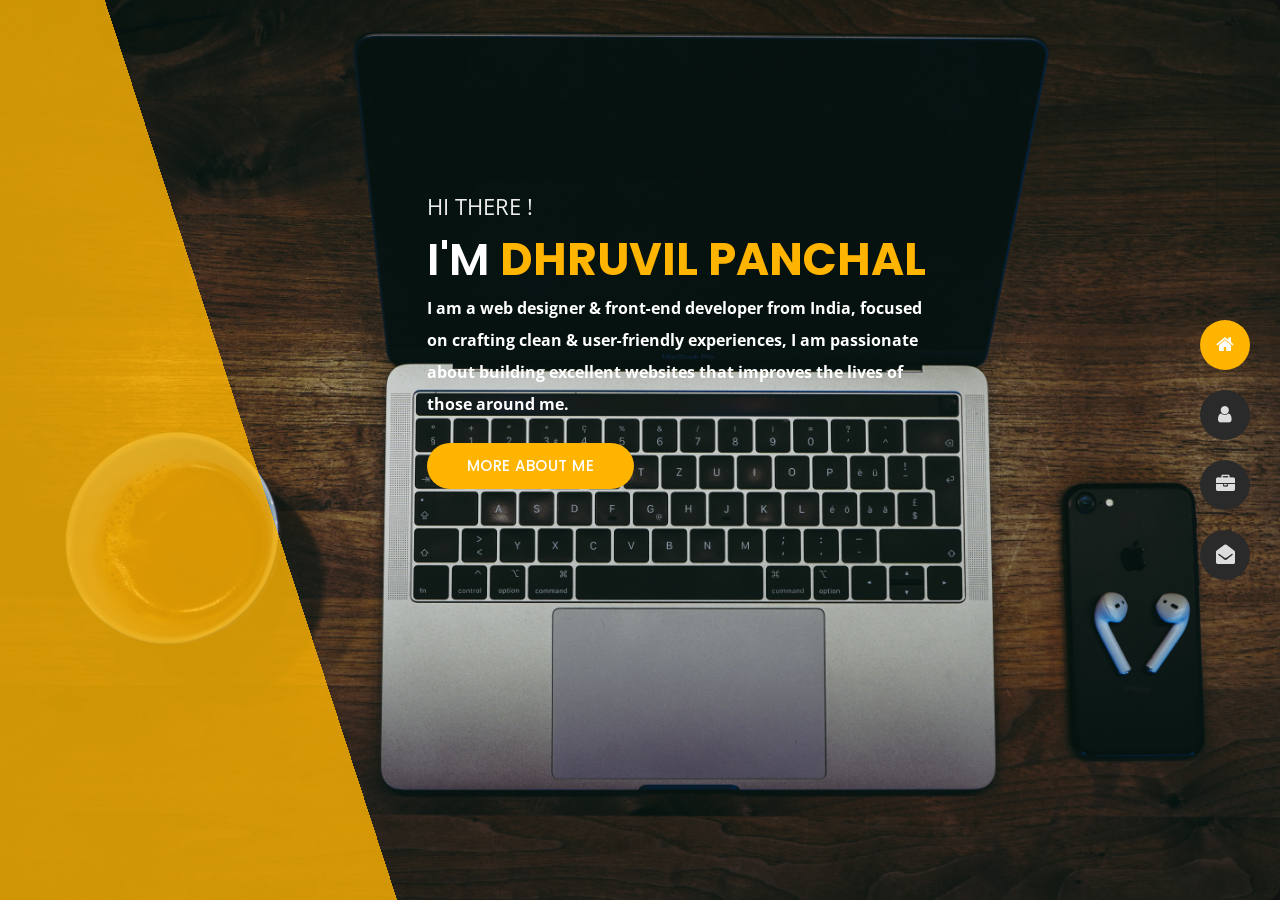
==== index.html @ 02c07cb8 "updated" ====
﻿<!DOCTYPE html>
<html lang="en">

<head>
    <meta charset="utf-8">
    <link rel="icon" href="img/icon1.png" type="image/icon type">
    <title>Dhruvil Panchal</title>
    <meta name="viewport" content="width=device-width, initial-scale=1">



    <!-- Template Google Fonts -->
    <link href="https://fonts.googleapis.com/css?family=Poppins:400,400i,500,500i,600,600i,700,700i,800,800i,900,900i" rel="stylesheet">
    <link href="https://fonts.googleapis.com/css?family=Open+Sans:300,400,400i,600,600i,700" rel="stylesheet">

    <!-- Template CSS Files -->
    <link href="css/bootstrap.min.css" rel="stylesheet">
    <link href="css/preloader.min.css" rel="stylesheet">
    <link href="css/circle.css" rel="stylesheet">
    <link href="css/font-awesome.min.css" rel="stylesheet">
    <link href="css/fm.revealator.jquery.min.css" rel="stylesheet">
    <link href="css/style.css" rel="stylesheet">

    <!-- CSS Skin File -->
    <link href="css/skins/yellow.css" rel="stylesheet">
    <link rel="stylesheet" type="text/css" href="css/styleswitcher.css" />

    <!-- Modernizr JS File -->
    <script src="js/modernizr.custom.js"></script>
</head>

<body class="home">

<header class="header" id="navbar-collapse-toggle">
    <!-- Fixed Navigation Starts -->
    <ul class="icon-menu d-none d-lg-block revealator-slideup revealator-once revealator-delay1">
        <li class="icon-box active">
            <i class="fa fa-home"></i>
            <a href="index.html">
                <h2>Home</h2>
            </a>
        </li>
        <li class="icon-box">
            <i class="fa fa-user"></i>
            <a href="about.html">
                <h2>About</h2>
            </a>
        </li>
        <li class="icon-box">
            <i class="fa fa-briefcase"></i>
            <a href="portfolio.html">
                <h2>Portfolio</h2>
            </a>
        </li>
        <li class="icon-box">
            <i class="fa fa-envelope-open"></i>
            <a href="contact.html">
                <h2>Contact</h2>
            </a>
        </li>
    </ul>
    <!-- Fixed Navigation Ends -->

    <!-- Mobile Menu Starts -->
    <nav role="navigation" class="d-block d-lg-none">
        <div id="menuToggle">
            <input type="checkbox" />
            <span></span>
            <span></span>
            <span></span>
            <ul class="list-unstyled" id="menu">
                <li class="active"><a href="index.html"><i class="fa fa-home"></i><span>Home</span></a></li>
                <li><a href="about.html"><i class="fa fa-user"></i><span>About</span></a></li>
                <li><a href="portfolio.html"><i class="fa fa-folder-open"></i><span>Portfolio</span></a></li>
                <li><a href="contact.html"><i class="fa fa-envelope-open"></i><span>Contact</span></a></li>
            </ul>
        </div>
    </nav>
    <!-- Mobile Menu Ends -->
</header>

<section class="container-fluid main-container home bg container-home p-0 revealator-slideup revealator-once revealator-delay1">

    <div class="color-block d-none d-lg-block"></div>
    <div class="row home-details-container align-items-center">
         <!--<div class="col-lg-4 bg position-fixed d-none d-lg-block"></div>-->
        <div style="margin-top: -17%" class="col-12 col-lg-5 offset-lg-4 home-details text-left text-sm-center text-lg-left">
            <div >
                <h6 class="text-uppercase open-sans-font mb-0 d-block d-sm-none d-lg-block">Hi there !</h6>
                <h1 class="text-uppercase poppins-font"><span>I'm</span> Dhruvil Panchal</h1>
                <p class="open-sans-font"><b>I am a web designer & front‑end developer from India, focused on crafting clean & user‑friendly experiences, I am passionate about building excellent websites that improves the lives of those around me.</b></p>
                <a href="about.html" class="btn btn-about">more about me</a>
            </div>
        </div>
    </div>


</section>




<script src="js/jquery-3.5.0.min.js"></script>
<script src="js/styleswitcher.js"></script>
<script src="js/preloader.min.js"></script>
<script src="js/fm.revealator.jquery.min.js"></script>
<script src="js/imagesloaded.pkgd.min.js"></script>
<script src="js/masonry.pkgd.min.js"></script>
<script src="js/classie.js"></script>
<script src="js/cbpGridGallery.js"></script>
<script src="js/jquery.hoverdir.js"></script>
<script src="js/popper.min.js"></script>
<script src="js/bootstrap.js"></script>
<script src="js/custom.js"></script>

</body>


</html>
---- css/preloader.min.css ----
.preloader{position:fixed;top:0;right:0;bottom:0;left:0;background-color:#111;transform-origin:bottom;z-index:111111}.preloader .black_wall{height:100%;background-color:#222;transform-origin:top;animation:preloader_slide 0.5s ease-in-out 0s 1 normal both}.preloader .loader{width:100%;height:3px;position:absolute;border-radius:2px;top:0;right:0;left:0;margin:auto;background-color:#FFC41F;transform-origin:left;animation:loader_running 3s ease-in-out 1s infinite normal both}.preloader.off{animation:preloader_slide 0.5s ease-in-out 0s 1 reverse both}@keyframes loader_running{0%{transform:scaleX(0);transform-origin:left}49%{transform:scaleX(1);transform-origin:left}50%{transform:scaleX(1);transform-origin:right}100%{transform-origin:right;transform:scaleX(0)}}@keyframes preloader_slide{from{transform:scaleY(0)}to{transform:scaleY(1)}}
---- css/circle.css ----
.rect-auto,
.c100.p51 .slice,
.c100.p52 .slice,
.c100.p53 .slice,
.c100.p54 .slice,
.c100.p55 .slice,
.c100.p56 .slice,
.c100.p57 .slice,
.c100.p58 .slice,
.c100.p59 .slice,
.c100.p60 .slice,
.c100.p61 .slice,
.c100.p62 .slice,
.c100.p63 .slice,
.c100.p64 .slice,
.c100.p65 .slice,
.c100.p66 .slice,
.c100.p67 .slice,
.c100.p68 .slice,
.c100.p69 .slice,
.c100.p70 .slice,
.c100.p71 .slice,
.c100.p72 .slice,
.c100.p73 .slice,
.c100.p74 .slice,
.c100.p75 .slice,
.c100.p76 .slice,
.c100.p77 .slice,
.c100.p78 .slice,
.c100.p79 .slice,
.c100.p80 .slice,
.c100.p81 .slice,
.c100.p82 .slice,
.c100.p83 .slice,
.c100.p84 .slice,
.c100.p85 .slice,
.c100.p86 .slice,
.c100.p87 .slice,
.c100.p88 .slice,
.c100.p89 .slice,
.c100.p90 .slice,
.c100.p91 .slice,
.c100.p92 .slice,
.c100.p93 .slice,
.c100.p94 .slice,
.c100.p95 .slice,
.c100.p96 .slice,
.c100.p97 .slice,
.c100.p98 .slice,
.c100.p99 .slice,
.c100.p100 .slice {
  clip: rect(auto, auto, auto, auto);
}
.pie,
.c100 .bar,
.c100.p51 .fill,
.c100.p52 .fill,
.c100.p53 .fill,
.c100.p54 .fill,
.c100.p55 .fill,
.c100.p56 .fill,
.c100.p57 .fill,
.c100.p58 .fill,
.c100.p59 .fill,
.c100.p60 .fill,
.c100.p61 .fill,
.c100.p62 .fill,
.c100.p63 .fill,
.c100.p64 .fill,
.c100.p65 .fill,
.c100.p66 .fill,
.c100.p67 .fill,
.c100.p68 .fill,
.c100.p69 .fill,
.c100.p70 .fill,
.c100.p71 .fill,
.c100.p72 .fill,
.c100.p73 .fill,
.c100.p74 .fill,
.c100.p75 .fill,
.c100.p76 .fill,
.c100.p77 .fill,
.c100.p78 .fill,
.c100.p79 .fill,
.c100.p80 .fill,
.c100.p81 .fill,
.c100.p82 .fill,
.c100.p83 .fill,
.c100.p84 .fill,
.c100.p85 .fill,
.c100.p86 .fill,
.c100.p87 .fill,
.c100.p88 .fill,
.c100.p89 .fill,
.c100.p90 .fill,
.c100.p91 .fill,
.c100.p92 .fill,
.c100.p93 .fill,
.c100.p94 .fill,
.c100.p95 .fill,
.c100.p96 .fill,
.c100.p97 .fill,
.c100.p98 .fill,
.c100.p99 .fill,
.c100.p100 .fill {
  position: absolute;
  border: 0.08em solid #307bbb;
  width: 0.84em;
  height: 0.84em;
  clip: rect(0em, 0.5em, 1em, 0em);
  border-radius: 50%;
  -webkit-transform: rotate(0deg);
  -moz-transform: rotate(0deg);
  -ms-transform: rotate(0deg);
  -o-transform: rotate(0deg);
  transform: rotate(0deg);
}
.pie-fill,
.c100.p51 .bar:after,
.c100.p51 .fill,
.c100.p52 .bar:after,
.c100.p52 .fill,
.c100.p53 .bar:after,
.c100.p53 .fill,
.c100.p54 .bar:after,
.c100.p54 .fill,
.c100.p55 .bar:after,
.c100.p55 .fill,
.c100.p56 .bar:after,
.c100.p56 .fill,
.c100.p57 .bar:after,
.c100.p57 .fill,
.c100.p58 .bar:after,
.c100.p58 .fill,
.c100.p59 .bar:after,
.c100.p59 .fill,
.c100.p60 .bar:after,
.c100.p60 .fill,
.c100.p61 .bar:after,
.c100.p61 .fill,
.c100.p62 .bar:after,
.c100.p62 .fill,
.c100.p63 .bar:after,
.c100.p63 .fill,
.c100.p64 .bar:after,
.c100.p64 .fill,
.c100.p65 .bar:after,
.c100.p65 .fill,
.c100.p66 .bar:after,
.c100.p66 .fill,
.c100.p67 .bar:after,
.c100.p67 .fill,
.c100.p68 .bar:after,
.c100.p68 .fill,
.c100.p69 .bar:after,
.c100.p69 .fill,
.c100.p70 .bar:after,
.c100.p70 .fill,
.c100.p71 .bar:after,
.c100.p71 .fill,
.c100.p72 .bar:after,
.c100.p72 .fill,
.c100.p73 .bar:after,
.c100.p73 .fill,
.c100.p74 .bar:after,
.c100.p74 .fill,
.c100.p75 .bar:after,
.c100.p75 .fill,
.c100.p76 .bar:after,
.c100.p76 .fill,
.c100.p77 .bar:after,
.c100.p77 .fill,
.c100.p78 .bar:after,
.c100.p78 .fill,
.c100.p79 .bar:after,
.c100.p79 .fill,
.c100.p80 .bar:after,
.c100.p80 .fill,
.c100.p81 .bar:after,
.c100.p81 .fill,
.c100.p82 .bar:after,
.c100.p82 .fill,
.c100.p83 .bar:after,
.c100.p83 .fill,
.c100.p84 .bar:after,
.c100.p84 .fill,
.c100.p85 .bar:after,
.c100.p85 .fill,
.c100.p86 .bar:after,
.c100.p86 .fill,
.c100.p87 .bar:after,
.c100.p87 .fill,
.c100.p88 .bar:after,
.c100.p88 .fill,
.c100.p89 .bar:after,
.c100.p89 .fill,
.c100.p90 .bar:after,
.c100.p90 .fill,
.c100.p91 .bar:after,
.c100.p91 .fill,
.c100.p92 .bar:after,
.c100.p92 .fill,
.c100.p93 .bar:after,
.c100.p93 .fill,
.c100.p94 .bar:after,
.c100.p94 .fill,
.c100.p95 .bar:after,
.c100.p95 .fill,
.c100.p96 .bar:after,
.c100.p96 .fill,
.c100.p97 .bar:after,
.c100.p97 .fill,
.c100.p98 .bar:after,
.c100.p98 .fill,
.c100.p99 .bar:after,
.c100.p99 .fill,
.c100.p100 .bar:after,
.c100.p100 .fill {
  -webkit-transform: rotate(180deg);
  -moz-transform: rotate(180deg);
  -ms-transform: rotate(180deg);
  -o-transform: rotate(180deg);
  transform: rotate(180deg);
}
.c100 {
  position: relative;
  font-size: 120px;
  width: 1em;
  height: 1em;
  border-radius: 50%;
  float: left;
  margin: 0 0.1em 0.1em 0;
  background-color: #cccccc;
}
.c100 *,
.c100 *:before,
.c100 *:after {
  -webkit-box-sizing: content-box;
  -moz-box-sizing: content-box;
  box-sizing: content-box;
}
.c100.center {
  float: none;
  margin: 0 auto;
}
.c100.big {
  font-size: 240px;
}
.c100.small {
  font-size: 80px;
}
.c100 > span {
  position: absolute;
  width: 100%;
  z-index: 1;
  left: 0;
  top: 0;
  width: 5em;
  line-height: 5em;
  font-size: 0.2em;
  color: #cccccc;
  display: block;
  text-align: center;
  white-space: nowrap;
  -webkit-transition-property: all;
  -moz-transition-property: all;
  -o-transition-property: all;
  transition-property: all;
  -webkit-transition-duration: 0.2s;
  -moz-transition-duration: 0.2s;
  -o-transition-duration: 0.2s;
  transition-duration: 0.2s;
  -webkit-transition-timing-function: ease-out;
  -moz-transition-timing-function: ease-out;
  -o-transition-timing-function: ease-out;
  transition-timing-function: ease-out;
}
.c100:after {
  position: absolute;
  top: 0.08em;
  left: 0.08em;
  display: block;
  content: " ";
  border-radius: 50%;
  background-color: #f5f5f5;
  width: 0.84em;
  height: 0.84em;
  -webkit-transition-property: all;
  -moz-transition-property: all;
  -o-transition-property: all;
  transition-property: all;
  -webkit-transition-duration: 0.2s;
  -moz-transition-duration: 0.2s;
  -o-transition-duration: 0.2s;
  transition-duration: 0.2s;
  -webkit-transition-timing-function: ease-in;
  -moz-transition-timing-function: ease-in;
  -o-transition-timing-function: ease-in;
  transition-timing-function: ease-in;
}
.c100 .slice {
  position: absolute;
  width: 1em;
  height: 1em;
  clip: rect(0em, 1em, 1em, 0.5em);
}
.c100.p1 .bar {
  -webkit-transform: rotate(3.6deg);
  -moz-transform: rotate(3.6deg);
  -ms-transform: rotate(3.6deg);
  -o-transform: rotate(3.6deg);
  transform: rotate(3.6deg);
}
.c100.p2 .bar {
  -webkit-transform: rotate(7.2deg);
  -moz-transform: rotate(7.2deg);
  -ms-transform: rotate(7.2deg);
  -o-transform: rotate(7.2deg);
  transform: rotate(7.2deg);
}
.c100.p3 .bar {
  -webkit-transform: rotate(10.8deg);
  -moz-transform: rotate(10.8deg);
  -ms-transform: rotate(10.8deg);
  -o-transform: rotate(10.8deg);
  transform: rotate(10.8deg);
}
.c100.p4 .bar {
  -webkit-transform: rotate(14.4deg);
  -moz-transform: rotate(14.4deg);
  -ms-transform: rotate(14.4deg);
  -o-transform: rotate(14.4deg);
  transform: rotate(14.4deg);
}
.c100.p5 .bar {
  -webkit-transform: rotate(18deg);
  -moz-transform: rotate(18deg);
  -ms-transform: rotate(18deg);
  -o-transform: rotate(18deg);
  transform: rotate(18deg);
}
.c100.p6 .bar {
  -webkit-transform: rotate(21.6deg);
  -moz-transform: rotate(21.6deg);
  -ms-transform: rotate(21.6deg);
  -o-transform: rotate(21.6deg);
  transform: rotate(21.6deg);
}
.c100.p7 .bar {
  -webkit-transform: rotate(25.2deg);
  -moz-transform: rotate(25.2deg);
  -ms-transform: rotate(25.2deg);
  -o-transform: rotate(25.2deg);
  transform: rotate(25.2deg);
}
.c100.p8 .bar {
  -webkit-transform: rotate(28.8deg);
  -moz-transform: rotate(28.8deg);
  -ms-transform: rotate(28.8deg);
  -o-transform: rotate(28.8deg);
  transform: rotate(28.8deg);
}
.c100.p9 .bar {
  -webkit-transform: rotate(32.4deg);
  -moz-transform: rotate(32.4deg);
  -ms-transform: rotate(32.4deg);
  -o-transform: rotate(32.4deg);
  transform: rotate(32.4deg);
}
.c100.p10 .bar {
  -webkit-transform: rotate(36deg);
  -moz-transform: rotate(36deg);
  -ms-transform: rotate(36deg);
  -o-transform: rotate(36deg);
  transform: rotate(36deg);
}
.c100.p11 .bar {
  -webkit-transform: rotate(39.6deg);
  -moz-transform: rotate(39.6deg);
  -ms-transform: rotate(39.6deg);
  -o-transform: rotate(39.6deg);
  transform: rotate(39.6deg);
}
.c100.p12 .bar {
  -webkit-transform: rotate(43.2deg);
  -moz-transform: rotate(43.2deg);
  -ms-transform: rotate(43.2deg);
  -o-transform: rotate(43.2deg);
  transform: rotate(43.2deg);
}
.c100.p13 .bar {
  -webkit-transform: rotate(46.800000000000004deg);
  -moz-transform: rotate(46.800000000000004deg);
  -ms-transform: rotate(46.800000000000004deg);
  -o-transform: rotate(46.800000000000004deg);
  transform: rotate(46.800000000000004deg);
}
.c100.p14 .bar {
  -webkit-transform: rotate(50.4deg);
  -moz-transform: rotate(50.4deg);
  -ms-transform: rotate(50.4deg);
  -o-transform: rotate(50.4deg);
  transform: rotate(50.4deg);
}
.c100.p15 .bar {
  -webkit-transform: rotate(54deg);
  -moz-transform: rotate(54deg);
  -ms-transform: rotate(54deg);
  -o-transform: rotate(54deg);
  transform: rotate(54deg);
}
.c100.p16 .bar {
  -webkit-transform: rotate(57.6deg);
  -moz-transform: rotate(57.6deg);
  -ms-transform: rotate(57.6deg);
  -o-transform: rotate(57.6deg);
  transform: rotate(57.6deg);
}
.c100.p17 .bar {
  -webkit-transform: rotate(61.2deg);
  -moz-transform: rotate(61.2deg);
  -ms-transform: rotate(61.2deg);
  -o-transform: rotate(61.2deg);
  transform: rotate(61.2deg);
}
.c100.p18 .bar {
  -webkit-transform: rotate(64.8deg);
  -moz-transform: rotate(64.8deg);
  -ms-transform: rotate(64.8deg);
  -o-transform: rotate(64.8deg);
  transform: rotate(64.8deg);
}
.c100.p19 .bar {
  -webkit-transform: rotate(68.4deg);
  -moz-transform: rotate(68.4deg);
  -ms-transform: rotate(68.4deg);
  -o-transform: rotate(68.4deg);
  transform: rotate(68.4deg);
}
.c100.p20 .bar {
  -webkit-transform: rotate(72deg);
  -moz-transform: rotate(72deg);
  -ms-transform: rotate(72deg);
  -o-transform: rotate(72deg);
  transform: rotate(72deg);
}
.c100.p21 .bar {
  -webkit-transform: rotate(75.60000000000001deg);
  -moz-transform: rotate(75.60000000000001deg);
  -ms-transform: rotate(75.60000000000001deg);
  -o-transform: rotate(75.60000000000001deg);
  transform: rotate(75.60000000000001deg);
}
.c100.p22 .bar {
  -webkit-transform: rotate(79.2deg);
  -moz-transform: rotate(79.2deg);
  -ms-transform: rotate(79.2deg);
  -o-transform: rotate(79.2deg);
  transform: rotate(79.2deg);
}
.c100.p23 .bar {
  -webkit-transform: rotate(82.8deg);
  -moz-transform: rotate(82.8deg);
  -ms-transform: rotate(82.8deg);
  -o-transform: rotate(82.8deg);
  transform: rotate(82.8deg);
}
.c100.p24 .bar {
  -webkit-transform: rotate(86.4deg);
  -moz-transform: rotate(86.4deg);
  -ms-transform: rotate(86.4deg);
  -o-transform: rotate(86.4deg);
  transform: rotate(86.4deg);
}
.c100.p25 .bar {
  -webkit-transform: rotate(90deg);
  -moz-transform: rotate(90deg);
  -ms-transform: rotate(90deg);
  -o-transform: rotate(90deg);
  transform: rotate(90deg);
}
.c100.p26 .bar {
  -webkit-transform: rotate(93.60000000000001deg);
  -moz-transform: rotate(93.60000000000001deg);
  -ms-transform: rotate(93.60000000000001deg);
  -o-transform: rotate(93.60000000000001deg);
  transform: rotate(93.60000000000001deg);
}
.c100.p27 .bar {
  -webkit-transform: rotate(97.2deg);
  -moz-transform: rotate(97.2deg);
  -ms-transform: rotate(97.2deg);
  -o-transform: rotate(97.2deg);
  transform: rotate(97.2deg);
}
.c100.p28 .bar {
  -webkit-transform: rotate(100.8deg);
  -moz-transform: rotate(100.8deg);
  -ms-transform: rotate(100.8deg);
  -o-transform: rotate(100.8deg);
  transform: rotate(100.8deg);
}
.c100.p29 .bar {
  -webkit-transform: rotate(104.4deg);
  -moz-transform: rotate(104.4deg);
  -ms-transform: rotate(104.4deg);
  -o-transform: rotate(104.4deg);
  transform: rotate(104.4deg);
}
.c100.p30 .bar {
  -webkit-transform: rotate(108deg);
  -moz-transform: rotate(108deg);
  -ms-transform: rotate(108deg);
  -o-transform: rotate(108deg);
  transform: rotate(108deg);
}
.c100.p31 .bar {
  -webkit-transform: rotate(111.60000000000001deg);
  -moz-transform: rotate(111.60000000000001deg);
  -ms-transform: rotate(111.60000000000001deg);
  -o-transform: rotate(111.60000000000001deg);
  transform: rotate(111.60000000000001deg);
}
.c100.p32 .bar {
  -webkit-transform: rotate(115.2deg);
  -moz-transform: rotate(115.2deg);
  -ms-transform: rotate(115.2deg);
  -o-transform: rotate(115.2deg);
  transform: rotate(115.2deg);
}
.c100.p33 .bar {
  -webkit-transform: rotate(118.8deg);
  -moz-transform: rotate(118.8deg);
  -ms-transform: rotate(118.8deg);
  -o-transform: rotate(118.8deg);
  transform: rotate(118.8deg);
}
.c100.p34 .bar {
  -webkit-transform: rotate(122.4deg);
  -moz-transform: rotate(122.4deg);
  -ms-transform: rotate(122.4deg);
  -o-transform: rotate(122.4deg);
  transform: rotate(122.4deg);
}
.c100.p35 .bar {
  -webkit-transform: rotate(126deg);
  -moz-transform: rotate(126deg);
  -ms-transform: rotate(126deg);
  -o-transform: rotate(126deg);
  transform: rotate(126deg);
}
.c100.p36 .bar {
  -webkit-transform: rotate(129.6deg);
  -moz-transform: rotate(129.6deg);
  -ms-transform: rotate(129.6deg);
  -o-transform: rotate(129.6deg);
  transform: rotate(129.6deg);
}
.c100.p37 .bar {
  -webkit-transform: rotate(133.20000000000002deg);
  -moz-transform: rotate(133.20000000000002deg);
  -ms-transform: rotate(133.20000000000002deg);
  -o-transform: rotate(133.20000000000002deg);
  transform: rotate(133.20000000000002deg);
}
.c100.p38 .bar {
  -webkit-transform: rotate(136.8deg);
  -moz-transform: rotate(136.8deg);
  -ms-transform: rotate(136.8deg);
  -o-transform: rotate(136.8deg);
  transform: rotate(136.8deg);
}
.c100.p39 .bar {
  -webkit-transform: rotate(140.4deg);
  -moz-transform: rotate(140.4deg);
  -ms-transform: rotate(140.4deg);
  -o-transform: rotate(140.4deg);
  transform: rotate(140.4deg);
}
.c100.p40 .bar {
  -webkit-transform: rotate(144deg);
  -moz-transform: rotate(144deg);
  -ms-transform: rotate(144deg);
  -o-transform: rotate(144deg);
  transform: rotate(144deg);
}
.c100.p41 .bar {
  -webkit-transform: rotate(147.6deg);
  -moz-transform: rotate(147.6deg);
  -ms-transform: rotate(147.6deg);
  -o-transform: rotate(147.6deg);
  transform: rotate(147.6deg);
}
.c100.p42 .bar {
  -webkit-transform: rotate(151.20000000000002deg);
  -moz-transform: rotate(151.20000000000002deg);
  -ms-transform: rotate(151.20000000000002deg);
  -o-transform: rotate(151.20000000000002deg);
  transform: rotate(151.20000000000002deg);
}
.c100.p43 .bar {
  -webkit-transform: rotate(154.8deg);
  -moz-transform: rotate(154.8deg);
  -ms-transform: rotate(154.8deg);
  -o-transform: rotate(154.8deg);
  transform: rotate(154.8deg);
}
.c100.p44 .bar {
  -webkit-transform: rotate(158.4deg);
  -moz-transform: rotate(158.4deg);
  -ms-transform: rotate(158.4deg);
  -o-transform: rotate(158.4deg);
  transform: rotate(158.4deg);
}
.c100.p45 .bar {
  -webkit-transform: rotate(162deg);
  -moz-transform: rotate(162deg);
  -ms-transform: rotate(162deg);
  -o-transform: rotate(162deg);
  transform: rotate(162deg);
}
.c100.p46 .bar {
  -webkit-transform: rotate(165.6deg);
  -moz-transform: rotate(165.6deg);
  -ms-transform: rotate(165.6deg);
  -o-transform: rotate(165.6deg);
  transform: rotate(165.6deg);
}
.c100.p47 .bar {
  -webkit-transform: rotate(169.20000000000002deg);
  -moz-transform: rotate(169.20000000000002deg);
  -ms-transform: rotate(169.20000000000002deg);
  -o-transform: rotate(169.20000000000002deg);
  transform: rotate(169.20000000000002deg);
}
.c100.p48 .bar {
  -webkit-transform: rotate(172.8deg);
  -moz-transform: rotate(172.8deg);
  -ms-transform: rotate(172.8deg);
  -o-transform: rotate(172.8deg);
  transform: rotate(172.8deg);
}
.c100.p49 .bar {
  -webkit-transform: rotate(176.4deg);
  -moz-transform: rotate(176.4deg);
  -ms-transform: rotate(176.4deg);
  -o-transform: rotate(176.4deg);
  transform: rotate(176.4deg);
}
.c100.p50 .bar {
  -webkit-transform: rotate(180deg);
  -moz-transform: rotate(180deg);
  -ms-transform: rotate(180deg);
  -o-transform: rotate(180deg);
  transform: rotate(180deg);
}
.c100.p51 .bar {
  -webkit-transform: rotate(183.6deg);
  -moz-transform: rotate(183.6deg);
  -ms-transform: rotate(183.6deg);
  -o-transform: rotate(183.6deg);
  transform: rotate(183.6deg);
}
.c100.p52 .bar {
  -webkit-transform: rotate(187.20000000000002deg);
  -moz-transform: rotate(187.20000000000002deg);
  -ms-transform: rotate(187.20000000000002deg);
  -o-transform: rotate(187.20000000000002deg);
  transform: rotate(187.20000000000002deg);
}
.c100.p53 .bar {
  -webkit-transform: rotate(190.8deg);
  -moz-transform: rotate(190.8deg);
  -ms-transform: rotate(190.8deg);
  -o-transform: rotate(190.8deg);
  transform: rotate(190.8deg);
}
.c100.p54 .bar {
  -webkit-transform: rotate(194.4deg);
  -moz-transform: rotate(194.4deg);
  -ms-transform: rotate(194.4deg);
  -o-transform: rotate(194.4deg);
  transform: rotate(194.4deg);
}
.c100.p55 .bar {
  -webkit-transform: rotate(198deg);
  -moz-transform: rotate(198deg);
  -ms-transform: rotate(198deg);
  -o-transform: rotate(198deg);
  transform: rotate(198deg);
}
.c100.p56 .bar {
  -webkit-transform: rotate(201.6deg);
  -moz-transform: rotate(201.6deg);
  -ms-transform: rotate(201.6deg);
  -o-transform: rotate(201.6deg);
  transform: rotate(201.6deg);
}
.c100.p57 .bar {
  -webkit-transform: rotate(205.20000000000002deg);
  -moz-transform: rotate(205.20000000000002deg);
  -ms-transform: rotate(205.20000000000002deg);
  -o-transform: rotate(205.20000000000002deg);
  transform: rotate(205.20000000000002deg);
}
.c100.p58 .bar {
  -webkit-transform: rotate(208.8deg);
  -moz-transform: rotate(208.8deg);
  -ms-transform: rotate(208.8deg);
  -o-transform: rotate(208.8deg);
  transform: rotate(208.8deg);
}
.c100.p59 .bar {
  -webkit-transform: rotate(212.4deg);
  -moz-transform: rotate(212.4deg);
  -ms-transform: rotate(212.4deg);
  -o-transform: rotate(212.4deg);
  transform: rotate(212.4deg);
}
.c100.p60 .bar {
  -webkit-transform: rotate(216deg);
  -moz-transform: rotate(216deg);
  -ms-transform: rotate(216deg);
  -o-transform: rotate(216deg);
  transform: rotate(216deg);
}
.c100.p61 .bar {
  -webkit-transform: rotate(219.6deg);
  -moz-transform: rotate(219.6deg);
  -ms-transform: rotate(219.6deg);
  -o-transform: rotate(219.6deg);
  transform: rotate(219.6deg);
}
.c100.p62 .bar {
  -webkit-transform: rotate(223.20000000000002deg);
  -moz-transform: rotate(223.20000000000002deg);
  -ms-transform: rotate(223.20000000000002deg);
  -o-transform: rotate(223.20000000000002deg);
  transform: rotate(223.20000000000002deg);
}
.c100.p63 .bar {
  -webkit-transform: rotate(226.8deg);
  -moz-transform: rotate(226.8deg);
  -ms-transform: rotate(226.8deg);
  -o-transform: rotate(226.8deg);
  transform: rotate(226.8deg);
}
.c100.p64 .bar {
  -webkit-transform: rotate(230.4deg);
  -moz-transform: rotate(230.4deg);
  -ms-transform: rotate(230.4deg);
  -o-transform: rotate(230.4deg);
  transform: rotate(230.4deg);
}
.c100.p65 .bar {
  -webkit-transform: rotate(234deg);
  -moz-transform: rotate(234deg);
  -ms-transform: rotate(234deg);
  -o-transform: rotate(234deg);
  transform: rotate(234deg);
}
.c100.p66 .bar {
  -webkit-transform: rotate(237.6deg);
  -moz-transform: rotate(237.6deg);
  -ms-transform: rotate(237.6deg);
  -o-transform: rotate(237.6deg);
  transform: rotate(237.6deg);
}
.c100.p67 .bar {
  -webkit-transform: rotate(241.20000000000002deg);
  -moz-transform: rotate(241.20000000000002deg);
  -ms-transform: rotate(241.20000000000002deg);
  -o-transform: rotate(241.20000000000002deg);
  transform: rotate(241.20000000000002deg);
}
.c100.p68 .bar {
  -webkit-transform: rotate(244.8deg);
  -moz-transform: rotate(244.8deg);
  -ms-transform: rotate(244.8deg);
  -o-transform: rotate(244.8deg);
  transform: rotate(244.8deg);
}
.c100.p69 .bar {
  -webkit-transform: rotate(248.4deg);
  -moz-transform: rotate(248.4deg);
  -ms-transform: rotate(248.4deg);
  -o-transform: rotate(248.4deg);
  transform: rotate(248.4deg);
}
.c100.p70 .bar {
  -webkit-transform: rotate(252deg);
  -moz-transform: rotate(252deg);
  -ms-transform: rotate(252deg);
  -o-transform: rotate(252deg);
  transform: rotate(252deg);
}
.c100.p71 .bar {
  -webkit-transform: rotate(255.6deg);
  -moz-transform: rotate(255.6deg);
  -ms-transform: rotate(255.6deg);
  -o-transform: rotate(255.6deg);
  transform: rotate(255.6deg);
}
.c100.p72 .bar {
  -webkit-transform: rotate(259.2deg);
  -moz-transform: rotate(259.2deg);
  -ms-transform: rotate(259.2deg);
  -o-transform: rotate(259.2deg);
  transform: rotate(259.2deg);
}
.c100.p73 .bar {
  -webkit-transform: rotate(262.8deg);
  -moz-transform: rotate(262.8deg);
  -ms-transform: rotate(262.8deg);
  -o-transform: rotate(262.8deg);
  transform: rotate(262.8deg);
}
.c100.p74 .bar {
  -webkit-transform: rotate(266.40000000000003deg);
  -moz-transform: rotate(266.40000000000003deg);
  -ms-transform: rotate(266.40000000000003deg);
  -o-transform: rotate(266.40000000000003deg);
  transform: rotate(266.40000000000003deg);
}
.c100.p75 .bar {
  -webkit-transform: rotate(270deg);
  -moz-transform: rotate(270deg);
  -ms-transform: rotate(270deg);
  -o-transform: rotate(270deg);
  transform: rotate(270deg);
}
.c100.p76 .bar {
  -webkit-transform: rotate(273.6deg);
  -moz-transform: rotate(273.6deg);
  -ms-transform: rotate(273.6deg);
  -o-transform: rotate(273.6deg);
  transform: rotate(273.6deg);
}
.c100.p77 .bar {
  -webkit-transform: rotate(277.2deg);
  -moz-transform: rotate(277.2deg);
  -ms-transform: rotate(277.2deg);
  -o-transform: rotate(277.2deg);
  transform: rotate(277.2deg);
}
.c100.p78 .bar {
  -webkit-transform: rotate(280.8deg);
  -moz-transform: rotate(280.8deg);
  -ms-transform: rotate(280.8deg);
  -o-transform: rotate(280.8deg);
  transform: rotate(280.8deg);
}
.c100.p79 .bar {
  -webkit-transform: rotate(284.40000000000003deg);
  -moz-transform: rotate(284.40000000000003deg);
  -ms-transform: rotate(284.40000000000003deg);
  -o-transform: rotate(284.40000000000003deg);
  transform: rotate(284.40000000000003deg);
}
.c100.p80 .bar {
  -webkit-transform: rotate(288deg);
  -moz-transform: rotate(288deg);
  -ms-transform: rotate(288deg);
  -o-transform: rotate(288deg);
  transform: rotate(288deg);
}
.c100.p81 .bar {
  -webkit-transform: rotate(291.6deg);
  -moz-transform: rotate(291.6deg);
  -ms-transform: rotate(291.6deg);
  -o-transform: rotate(291.6deg);
  transform: rotate(291.6deg);
}
.c100.p82 .bar {
  -webkit-transform: rotate(295.2deg);
  -moz-transform: rotate(295.2deg);
  -ms-transform: rotate(295.2deg);
  -o-transform: rotate(295.2deg);
  transform: rotate(295.2deg);
}
.c100.p83 .bar {
  -webkit-transform: rotate(298.8deg);
  -moz-transform: rotate(298.8deg);
  -ms-transform: rotate(298.8deg);
  -o-transform: rotate(298.8deg);
  transform: rotate(298.8deg);
}
.c100.p84 .bar {
  -webkit-transform: rotate(302.40000000000003deg);
  -moz-transform: rotate(302.40000000000003deg);
  -ms-transform: rotate(302.40000000000003deg);
  -o-transform: rotate(302.40000000000003deg);
  transform: rotate(302.40000000000003deg);
}
.c100.p85 .bar {
  -webkit-transform: rotate(306deg);
  -moz-transform: rotate(306deg);
  -ms-transform: rotate(306deg);
  -o-transform: rotate(306deg);
  transform: rotate(306deg);
}
.c100.p86 .bar {
  -webkit-transform: rotate(309.6deg);
  -moz-transform: rotate(309.6deg);
  -ms-transform: rotate(309.6deg);
  -o-transform: rotate(309.6deg);
  transform: rotate(309.6deg);
}
.c100.p87 .bar {
  -webkit-transform: rotate(313.2deg);
  -moz-transform: rotate(313.2deg);
  -ms-transform: rotate(313.2deg);
  -o-transform: rotate(313.2deg);
  transform: rotate(313.2deg);
}
.c100.p88 .bar {
  -webkit-transform: rotate(316.8deg);
  -moz-transform: rotate(316.8deg);
  -ms-transform: rotate(316.8deg);
  -o-transform: rotate(316.8deg);
  transform: rotate(316.8deg);
}
.c100.p89 .bar {
  -webkit-transform: rotate(320.40000000000003deg);
  -moz-transform: rotate(320.40000000000003deg);
  -ms-transform: rotate(320.40000000000003deg);
  -o-transform: rotate(320.40000000000003deg);
  transform: rotate(320.40000000000003deg);
}
.c100.p90 .bar {
  -webkit-transform: rotate(324deg);
  -moz-transform: rotate(324deg);
  -ms-transform: rotate(324deg);
  -o-transform: rotate(324deg);
  transform: rotate(324deg);
}
.c100.p91 .bar {
  -webkit-transform: rotate(327.6deg);
  -moz-transform: rotate(327.6deg);
  -ms-transform: rotate(327.6deg);
  -o-transform: rotate(327.6deg);
  transform: rotate(327.6deg);
}
.c100.p92 .bar {
  -webkit-transform: rotate(331.2deg);
  -moz-transform: rotate(331.2deg);
  -ms-transform: rotate(331.2deg);
  -o-transform: rotate(331.2deg);
  transform: rotate(331.2deg);
}
.c100.p93 .bar {
  -webkit-transform: rotate(334.8deg);
  -moz-transform: rotate(334.8deg);
  -ms-transform: rotate(334.8deg);
  -o-transform: rotate(334.8deg);
  transform: rotate(334.8deg);
}
.c100.p94 .bar {
  -webkit-transform: rotate(338.40000000000003deg);
  -moz-transform: rotate(338.40000000000003deg);
  -ms-transform: rotate(338.40000000000003deg);
  -o-transform: rotate(338.40000000000003deg);
  transform: rotate(338.40000000000003deg);
}
.c100.p95 .bar {
  -webkit-transform: rotate(342deg);
  -moz-transform: rotate(342deg);
  -ms-transform: rotate(342deg);
  -o-transform: rotate(342deg);
  transform: rotate(342deg);
}
.c100.p96 .bar {
  -webkit-transform: rotate(345.6deg);
  -moz-transform: rotate(345.6deg);
  -ms-transform: rotate(345.6deg);
  -o-transform: rotate(345.6deg);
  transform: rotate(345.6deg);
}
.c100.p97 .bar {
  -webkit-transform: rotate(349.2deg);
  -moz-transform: rotate(349.2deg);
  -ms-transform: rotate(349.2deg);
  -o-transform: rotate(349.2deg);
  transform: rotate(349.2deg);
}
.c100.p98 .bar {
  -webkit-transform: rotate(352.8deg);
  -moz-transform: rotate(352.8deg);
  -ms-transform: rotate(352.8deg);
  -o-transform: rotate(352.8deg);
  transform: rotate(352.8deg);
}
.c100.p99 .bar {
  -webkit-transform: rotate(356.40000000000003deg);
  -moz-transform: rotate(356.40000000000003deg);
  -ms-transform: rotate(356.40000000000003deg);
  -o-transform: rotate(356.40000000000003deg);
  transform: rotate(356.40000000000003deg);
}
.c100.p100 .bar {
  -webkit-transform: rotate(360deg);
  -moz-transform: rotate(360deg);
  -ms-transform: rotate(360deg);
  -o-transform: rotate(360deg);
  transform: rotate(360deg);
}
.c100:hover {
  cursor: default;
}

.c100.dark {
  background-color: #777777;
}
.c100.dark .bar,
.c100.dark .fill {
  border-color: #c6ff00 !important;
}
.c100.dark > span {
  color: #777777;
}
.c100.dark:after {
  background-color: #666666;
}
.c100.dark:hover > span {
  color: #c6ff00;
}
.c100.green .bar,
.c100.green .fill {
  border-color: #4db53c !important;
}
.c100.green:hover > span {
  color: #4db53c;
}
.c100.green.dark .bar,
.c100.green.dark .fill {
  border-color: #5fd400 !important;
}
.c100.green.dark:hover > span {
  color: #5fd400;
}
.c100.orange .bar,
.c100.orange .fill {
  border-color: #dd9d22 !important;
}
.c100.orange:hover > span {
  color: #dd9d22;
}
.c100.orange.dark .bar,
.c100.orange.dark .fill {
  border-color: #e08833 !important;
}
.c100.orange.dark:hover > span {
  color: #e08833;
}
---- css/style.css ----
/*
Template Name: Tunis - Personal Portfolio
Author: celtano
Author URI: http://themeforest.net/user/celtano
Description: Tunis - Personal Portfolio
Version: 1.0
*/

/*------------------------------------------------------------------
[Table of contents]
	+ General
	    - Miscellaneous
		- Light Body
		- Buttons
		- Page Title
	+ Header
		- Desktop Navigation
		- Mobile Navigation
	+ Pages
		- Homepage
		+ About
		    - Personal Info List
			- Box Stats
			- Resume
			- Skills
		+ Portfolio
		    - Grid
		    + Slideshow
                - Embedded Videos
                - Carousel
                - Navigation
        + Contact
            - Left Side
            - Contact Form
		+ Blog
            - Latest Posts
            - Pagination
	- Responsive Design Styles
-------------------------------------------------------------------*/

/* [ GENERAL ] */
/*================================================== */

/*** Miscellaneous ***/

html {
  overflow-x: hidden;
  height: 100%;
}

body {
  font-family: 'Poppins', sans-serif;
  font-size: 15px;
  color: #fff;
  font-weight: 500;
  line-height: 1.6;
  position: relative;
  background-size: cover;
  background-position: center;
  height: 100%;
  width: 100%;
  background-color: #111;

}

.poppins-font {
  font-family: 'Poppins', sans-serif;
}

.open-sans-font {
  font-family: 'Open Sans', sans-serif;
}

hr.separator {
  border-top: 1px solid #252525;
  margin: 70px auto 55px;
  max-width: 40%;
}

.ft-wt-600 {
  font-weight: 600;
}

.mb-30 {
  margin-bottom: 30px;
}

.no-transform {
  transform: none !important;
}

.custom-title {
  padding-bottom: 22px;
  font-size: 26px;
}

/*** Light Body ***/

body.light {
  color: #666;
  background-color: #fff;
}

body.home.light .home-details h1 span {
  color: #666;
}

body.home.light .home-details h6 {
  color: #777;
}

body.home.light .bg {
  background-image: url(../img/light.jpg);
  background-size: cover;
  background-repeat: no-repeat;
  background-position: top;
  box-shadow: 0 0 7px rgba(0,0,0,.3);
}

body.light .preloader .black_wall {
  background-color: #eee;
}

body.light .preloader {
  background-color: #fff;
}

body.light .title-section h1 {
  color: #666;
}

body.light .title-bg {
  color: rgba(30, 37, 48, 0.07);
}

body.light.about .box-stats {
  border: 1px solid #ddd;
}

body.light.about .c100,
body.light.about .resume-box .time {
  background-color: #eee;
}

body.light.about .resume-box .time,
body.light.about .resume-box p {
  color: #666;
}

body.light.about .resume-box .place:before {
  background-color: #666;
}

body.light.about  .resume-box li:after {
  border-left: 1px solid #ddd;
}

body.light.about .c100 > span {
  color: #666;
}

body.light.about .c100:after {
  background-color: #fff;
}

body.light.portfolio .slideshow figure {
  background-color: #fff;
}

body.light.portfolio .slideshow ul > li:after {
  background: rgba(255,255,255,0.77);
}

body.light.portfolio .slideshow {
  background: rgba(0,0,0,0.7);
}

body.light.contact .contactform input[type=text],
body.light.contact .contactform input[type=email],
body.light.contact .contactform textarea {
  background-color: #fff;
  border: 1px solid #ddd;
  color: #666;
}

body.light.contact  ul.social li a {
  color: #666;
  background: #eee;
}

body.light.contact  ul.social li a:hover {
  color: #fff;
}

body.light.blog .post-content {
  background-color: #f2f2f2;
}

body.light.blog .post-content .entry-header h3 a {
  color: #666;
}

body.light.blog .page-link {
  color: #666;
  background-color: #eee;
  border: 1px solid #eee;
}

body.light.blog-post .meta {
  color: #888;
}

body.light.blog .page-item.active .page-link {
  color: #fff;
}

body.light hr.separator {
  border-top: 1px solid #ddd;
}

@media (min-width: 992px) {
  body.light .header ul.icon-menu li.icon-box {
    background-color: #eee;
  }

  body.light .header ul.icon-menu li.icon-box i {
    color: #666;
  }

  body.light .header ul.icon-menu li.icon-box.active,
  body.light .header ul.icon-menu li.icon-box:hover,
  body.light .header ul.icon-menu li.icon-box.active i,
  body.light .header ul.icon-menu li.icon-box:hover i {
    color: #fff;
  }
}

@media (max-width: 991px) {

  body.light .main-img-mobile {
    border: 4px solid #eee;
  }

  body.light #menuToggle {
    border: 1px solid #ddd;
  }

  body.light #menuToggle,
  body.light #menu {
    background: #eee;
  }

  body.light #menuToggle > span,
  body.light #menuToggle input:checked ~ span {
    background: #666;
  }

  body.light #menu li a {
    color: #666;
  }

  body.light #menu li:after {
    background: #ddd;
  }

  body.light.portfolio .slideshow nav {
    background: #eee;
    border-bottom: 1px solid #ddd;
  }

  body.light.portfolio .slideshow nav span img {
    display: none;
  }

  body.light.portfolio .slideshow nav span.nav-next {
    background-image: url("../img/projects/navigation/right-arrow.png");
    background-size: cover;
  }

  body.light.portfolio .slideshow nav span.nav-prev {
    background-image: url("../img/projects/navigation/left-arrow.png");
    background-size: cover;
  }

  body.light.portfolio .slideshow nav span.nav-close {
    background-image: url("../img/projects/navigation/close-button.png");
    background-size: cover;
  }

  body.light.portfolio .slideshow nav span.nav-next,
  body.light.portfolio .slideshow nav span.nav-prev {
    top: 51px;
  }

  body.light.portfolio .slideshow {
    background: #fff;
  }
}

@media (max-width: 576px) {
  body.light .title-section {
    background: #eee;
    border-bottom: 1px solid #ddd;
  }

  body.light #menuToggle {
    border: 0;
  }

  body.light.portfolio .slideshow nav span.nav-next,
  body.light.portfolio .slideshow nav span.nav-prev {
    top: 31px;
  }
}
/*** Buttons ***/
.btn {
  box-shadow: none !important;
  border-radius: 26px;
  font-weight: 500;
  height: 46px;
  line-height: 46px;
  font-size: 15px;
  text-transform: uppercase;
  color: #fff;
  padding: 0 40px;
  outline: none !important;
  overflow: hidden;
  display: inline-block;
  position: relative;
  font-family: 'Poppins', sans-serif;
  letter-spacing: .5px;
  border: 0;

}

.btn,
.btn:hover,
.btn:focus {
  color: #fff;
  text-decoration: none;
}

/*** Page Title ***/

.title-section {
  margin: 0 auto;
  width: 100%;
  position: relative;
  padding: 80px 0;
}

.title-section h1 {
  font-size: 56px;
  font-weight: 900;
  color: #fff;
  text-transform: uppercase;
  margin: 0;
}

.title-bg {
  font-size: 110px;
  left: 0;
  letter-spacing: 10px;
  line-height: 0.7;
  position: absolute;
  right: 0;
  top: 50%;
  text-transform: uppercase;
  font-weight: 800;
  -webkit-transform: translateY(-50%);
  -moz-transform: translateY(-50%);
  -ms-transform: translateY(-50%);
  -o-transform: translateY(-50%);
  transform: translateY(-50%);
  color: rgba(255, 255, 255, 0.07);
}

/* [ HEADER ] */
/*================================================== */

/*** Desktop Navigation ***/

@media (min-width: 992px) {

  /*** Navigation ***/

  .header {
    position: fixed;
    right: 30px;
    bottom: 0;
    z-index: 3;
    display: flex;
    align-items: center;
    height: calc(100vh - 200px);
    top: 100px;
    opacity: 1;
    transition: opacity 0.3s;
    -webkit-transition: opacity 0.3s;
  }

  .header.hide-header {
    z-index: 0 !important;
    opacity: 0;
  }

  .header ul.icon-menu {
    margin: 0;
    padding: 0;
  }

  .header ul.icon-menu li.icon-box {
    width: 50px;
    height: 50px;
    list-style: none;
    position: relative;
    display: flex;
    align-items: center;
    transition: .3s;
    margin: 20px 0;
    border-radius: 50%;
    background: #2b2a2a;
  }

  .header ul.icon-menu li.icon-box i {
    color: #ddd;
    font-size: 19px;
    transition: .3s;
  }

  .header ul.icon-menu li.icon-box.active,
  .header ul.icon-menu li.icon-box:hover,
  .header ul.icon-menu li.icon-box.active i,
  .header ul.icon-menu li.icon-box:hover i {
    color: #fff;
  }

  .header .icon-box h2 {
    font-size: 15px;
    font-weight: 500;
  }

  .header .icon-box a {
    display: block;
    padding: 0;
    width: 50px;
    height: 50px;
  }

  .header .icon-box i.fa {
    position: absolute;
    pointer-events: none;
  }

  .header .icon-menu i {
    left: 0;
    right: 0;
    margin: 0 auto;
    display: block;
    text-align: center;
    font-size: 35px;
    top: 15px;
  }

  .header .icon-box h2 {
    z-index: -1;
    position: absolute;
    top: 0;
    right: 0;
    opacity: 0;
    color: #fff;
    line-height: 50px;
    font-weight: 500;
    transition: all .3s;
    border-radius: 30px;
    text-transform: uppercase;
    padding: 0 25px 0 30px;
    height: 50px;
  }

  .header .icon-box a:hover h2 {
    opacity: 1;
    right: 27px;
    margin: 0;
    text-align: center;
    border-radius: 30px 0 0 30px;
  }
}

/* [ Pages ] */
/*================================================== */

/*** Homepage ***/

.home .color-block {
  position: fixed;
  height: 200%;
  width: 100%;
  transform: rotate(-18deg);
  left: -83%;
  top: -50%;
  opacity: 0.8;
}

.home .bg {
  /*background-color:#16181b ;*/
  background-image: url("../img/laptop5.jpg");
  background-size: cover;
  background-position: top;
  height: calc(100vh - 60px);
  z-index: 111;
  border-radius: 15px;
  left: 30px;
  top: 30px;
  /*box-shadow: 0 0 7px rgba(0,0,0,.9);*/
}

.home .container-home {
  display: flex;
  align-items: center;
  min-height: 100%;
}

.home .home-details > div {
  max-width: 550px;
  margin: 0 auto;
}

.home .home-details h1 {
  font-size: 45px;
  line-height: 45px;
  font-weight: 700;
  margin: 18px 0 10px;
}

.home .home-details h1 span {
  color: #fff;
  font-weight: 600;
}

.home .home-details h6 {
  color: #eee;
  font-size: 22px;
  font-weight: 400;
  display: block;
}

.home .home-details p {
  margin: 10px 0 23px;
  font-size: 16px;
  line-height: 32px;
}

/*** About ***/

.about .main-content {
  padding-bottom: 20px;
}

/* Personal Info List */

.about .about-list li:not(:last-child) {
  padding-bottom: 20px;
}

.about .about-list .title {
  opacity: .8;
  text-transform: capitalize;
}

.about .about-list .value {
  font-weight: 600;
}

/* Box Stats */

.about .box-stats {
  padding: 20px 30px 25px 40px;
  border-radius: 5px;
  border: 1px solid #252525;
}

.about .box-stats.with-margin {
  margin-bottom: 30px;
}

.about .box-stats h3 {
  position: relative;
  display: inline-block;
  margin: 0;
  font-size: 50px;
  font-weight: 700;
}

.about .box-stats h3:after {
  content: '+';
  position: absolute;
  right: -24px;
  font-size: 33px;
  font-weight: 300;
  top: 2px;
}

.about .box-stats p {
  padding-left: 45px;
}

.about .box-stats p:before {
  content: "";
  position: absolute;
  left: 0;
  top: 13px;
  width: 30px;
  height: 1px;
  background: #777;
}

/* Resume */

.about .resume-box ul {
  margin: 0;
  padding: 0;
  list-style: none;
}

.about .resume-box li {
  position: relative;
  padding: 0 20px 0 60px;
  margin: 0 0 50px;
}

.about .resume-box li:after {
  content: "";
  position: absolute;
  top: 0;
  left: 20px;
  bottom: 0;
  border-left: 1px solid #333;
}

.about .resume-box .icon {
  width: 40px;
  height: 40px;
  position: absolute;
  left: 0;
  right: 0;
  line-height: 40px;
  text-align: center;
  z-index: 1;
  border-radius: 50%;
  color: #fff;
  background-color: #252525;
}

.about .resume-box .time {
  color: #fff;
  font-size: 12px;
  padding: 1px 10px;
  display: inline-block;
  margin-bottom: 12px;
  border-radius: 20px;
  font-weight: 600;
  background-color: #252525;
  opacity: .8;
}

.about .resume-box h5 {
  font-size: 18px;
  margin: 7px 0 10px;
}

.about .resume-box p {
  margin: 0;
  color: #eee;
  font-size: 14px;
}

.about .resume-box .place {
  opacity: .8;
  font-weight: 600;
  font-size: 15px;
  position: relative;
  padding-left: 26px;
}

.about .resume-box .place:before {
  position: absolute;
  content: '';
  width: 10px;
  height: 2px;
  background-color: #fff;
  left: 7px;
  top: 9px;
  opacity: .8;
}

/* Skills */

.about .c100 {
  float: none !important;
  margin: 0 auto;
  background-color: #252525;
}

.about .c100 > span {
  color: #fff;
}

.about .c100:after {
  background-color: #111;
}

/*** Portfolio ***/
.portfolio .main-content {
  padding-bottom: 60px;
  margin-top: -15px;
}

/* Grid */

.portfolio .grid-gallery ul {
  list-style: none;
  margin: 0;
  padding: 0;
}

.portfolio .grid-gallery figure {
  margin: 0;
}

.portfolio .grid-gallery figure img {
  display: block;
  width: 100%;
  border-radius: 5px;
  transition: .3s;
}

.portfolio .grid-wrap {
  margin: 0 auto;
}

.portfolio .grid {
  margin: 0 auto;
}

.portfolio .grid li {
  width: 33.333333%;
  float: left;
  cursor: pointer;
  padding: 15px;
}

.portfolio .grid figure {
  -webkit-transition: 0.3s;
  transition: 0.3s;
  border-radius: 5px;
  padding: 0;
  position: relative;
  overflow: hidden;
}

.portfolio .grid figure img {
  display: block;
  position: relative;
}

.portfolio .grid li a {
  overflow: hidden;
}

.portfolio .grid li figure div {
  position: absolute;
  width: 100%;
  height: 100%;
  display: -webkit-box;
  display: -webkit-flex;
  display: -ms-flexbox;
  display: flex;
  -webkit-box-align: center;
  -webkit-align-items: center;
  -ms-flex-align: center;
  align-items: center;
  text-align: center;
  justify-content: center;
}

.portfolio .grid li figure div span {
  margin: 0;
  text-transform: uppercase;
  color: #fff;
  font-size: 18px;
}

/* Slideshow */

.portfolio .slideshow {
  position: fixed;
  background: rgba(0,0,0,0.85);
  width: 100%;
  height: 100%;
  top: 0;
  left: 0;
  z-index: 1111;
  opacity: 0;
  visibility: hidden;
  overflow: hidden;
  -webkit-perspective: 1000px;
  perspective: 1000px;
  -webkit-transition: opacity 0.5s, visibility 0s 0.5s;
  transition: opacity 0.5s, visibility 0s 0.5s;
  text-align: left;
}

.portfolio .slideshow-open .slideshow {
  opacity: 1;
  visibility: visible;
  -webkit-transition: opacity 0.5s;
  transition: opacity 0.5s;
}

.portfolio .slideshow ul {
  width: 100%;
  height: 100%;
  -webkit-transform-style: preserve-3d;
  transform-style: preserve-3d;
  -webkit-transform: translate3d(0,0,150px);
  transform: translate3d(0,0,150px);
  -webkit-transition: -webkit-transform 0.5s;
  transition: transform 0.5s;
}

.portfolio .slideshow ul.animatable > li {
  -webkit-transition: -webkit-transform 0.5s;
  transition: transform 0.5s;
}

.portfolio .slideshow-open .slideshow ul {
  -webkit-transform: translate3d(0,0,0);
  transform: translate3d(0,0,0);
}

.portfolio .slideshow ul > li {
  width: 660px;
  position: absolute;
  top: 50%;
  left: 50%;
  margin: -280px 0 0 -330px;
  visibility: hidden;
}

.portfolio .slideshow ul > li.show {
  visibility: visible;
}

.portfolio .slideshow ul > li:after {
  content: '';
  position: absolute;
  width: 100%;
  height: 100%;
  top: 0;
  left: 0;
  background: rgba(0,0,0,0.7);
  -webkit-transition: opacity 0.3s;
  transition: opacity 0.3s;
  z-index: 111;
  border-radius: 10px;
}

.portfolio .slideshow ul > li.current:after {
  visibility: hidden;
  opacity: 0;
  -webkit-transition: opacity 0.3s, visibility 0s 0.3s;
  transition: opacity 0.3s, visibility 0s 0.3s;
}

.portfolio .slideshow figure {
  width: 100%;
  height: 100%;
  background: #252525;
  padding: 30px;
  overflow: auto;
  border-radius: 10px;
}

.portfolio .slideshow a {
  text-decoration: underline;
}

.portfolio .slideshow figcaption {
  margin-bottom: 15px;
}

.portfolio .slideshow figcaption h3 {
  text-transform: uppercase;
  padding: 10px 0 20px;
  font-weight: 700;
  text-align: center;
  font-size: 33px;
}

/* Embedded Videos */

.portfolio .slideshow .videocontainer,
.portfolio .slideshow .responsive-video {
  max-width: 100%;
  border-radius: 4px;
  display: block;
  object-fit: cover;
}

.portfolio .slideshow .videocontainer {
  position: relative;
  padding-bottom: 56.20%;
  padding-top: 0;
  height: 0;
  max-width: 100%;
  overflow: hidden;
  width: 100%;
  display: block;
  margin: 0;
  border-radius: 4px;
}

.portfolio .slideshow .videocontainer iframe,
.portfolio .slideshow .videocontainer object,
.portfolio .slideshow .videocontainer embed {
  position: absolute;
  top: 0;
  left: 0;
  width: 100%;
  height: 100%;
  border: 0;
}

/* Carousel */

.portfolio .slideshow .carousel-indicators {
  bottom: 0;
  background: rgba(0,0,0,.4);
  padding: 10px 0;
  margin: 0;
}

.portfolio .slideshow .carousel-indicators li {
  width: 10px;
  height: 10px;
  border-radius: 50%;
  margin: 0 7px;
  background-color: #fff;
  opacity: 1;
}

/* Navigation */

.portfolio .slideshow nav span {
  position: fixed;
  z-index: 1000;
  text-align: center;
  cursor: pointer;
  padding: 200px 30px;
  color: #fff;
}

.portfolio .slideshow nav span.nav-prev,
.portfolio .slideshow nav span.nav-next {
  top: 50%;
  -webkit-transform: translateY(-50%);
  transform: translateY(-50%);
  font-size: 41px;
  line-height: 58px;
}

.portfolio .slideshow nav span.nav-prev {
  left: 0;
}

.portfolio .slideshow nav span.nav-next {
  right: 0;
}

.portfolio .slideshow nav span.nav-close {
  top: 30px;
  right: 30px;
  padding: 0;
}

/*** Contact ***/
.contact .main-content {
  padding-bottom: 85px;
}
/* Left Side */

.contact .custom-span-contact {
  font-weight: 600;
  padding-left: 50px;
  line-height: 21px;
  padding-top: 5px;
}

.contact .custom-span-contact i {
  left: 0;
  top: 10px;
  font-size: 33px;
}

.contact .custom-span-contact i.fa-phone-square {
  font-size: 39px;
  top: 7px;
}

.contact .custom-span-contact span {
  text-transform: uppercase;
  opacity: .8;
  font-weight: 400;
}

.contact ul.social {
  margin-left: -5px;
}

.contact ul.social li {
  display: inline-block;
}

.contact ul.social li a {
  display: inline-block;
  height: 40px;
  width: 40px;
  line-height: 42px;
  text-align: center;
  color: #fff;
  transition: .3s;
  font-size: 17px;
  margin: 0 6px;
  background: #2b2a2a;
  border-radius: 50%;
}
/* Form */
.contact .contactform input[type=text],
.contact .contactform input[type=email] {
  border: 1px solid #111;
  width: 100%;
  background: #252525;
  color: #fff;
  padding: 11px 26px;
  margin-bottom: 30px;
  border-radius: 30px;
  outline: none !important;
  transition: .3s;
}

.contact .contactform textarea {
  border: 1px solid #111;
  background: #252525;
  color: #fff;
  width: 100%;
  padding: 12px 26px;
  margin-bottom: 20px;
  height: 160px;
  overflow: hidden;
  border-radius: 30px;
  outline: none !important;
  transition: .3s;
}

.contact .contactform .form-message {
  margin: 24px 0;
}

.contact .contactform .output_message {
  display: block;
  color: #fff;
  height: 46px;
  line-height: 46px;
  border-radius: 30px;
}

.contact .contactform .output_message.success {
  background: #28a745;
}

.contact .contactform .output_message.success:before {
  font-family: FontAwesome;
  content: "\f14a";
  padding-right: 10px;
}

.contact .contactform .output_message.error {
  background: #dc3545;
}

.contact .contactform .output_message.error:before {
  font-family: FontAwesome;
  content: "\f071";
  padding-right: 10px;
}

/*** Blog ***/

.blog .main-content {
  padding-bottom: 85px;
}

/* Latest Posts */

.blog .post-container {
  display: block;
}

.blog .post-content {
  background-color: #252525;
  padding: 20px 25px 25px 25px;
  border-radius: 0 0 5px 5px;
}

.blog .post-content .entry-header h3 {
  line-height: 26px;
  cursor: pointer;
}

.blog .post-content .entry-header h3 a {
  text-decoration: none;
  transition: .5s;
}

.blog .post-thumb {
  border-radius: 5px 5px 0 0;
  cursor: pointer;
}

.blog .post-thumb a {
  border-radius: 5px 5px 0 0;
}

.blog .post-container:hover img {
  transform: scale(1.2);
}

.blog .post-thumb a img {
  border-radius: 5px 5px 0 0;
  transition: .3s;
}

.blog .post-content .entry-content p {
  margin: 15px 0 5px;
}

.blog .post-content .entry-header h3 a {
  color: #fff;
  font-size: 20px;
  font-weight: 600;
}

/* pagination */

.blog .pagination {
  margin-bottom: 30px;
}

.blog .page-link {
  color: #fff;
  background-color: #252525;
  border: 1px solid #252525;
  padding: 0;
  margin: 0 10px;
  border-radius: 50% !important;
  width: 43px;
  height: 43px;
  line-height: 43px;
  text-align: center;
  transition: .3s;

}

.blog .page-link:focus,
.blog .page-link:active{
  box-shadow: none !important;
}

.blog .page-link:hover {
  color: #fff !important;
}

/* Blog Post */

.blog-post article {
  max-width: 700px;
  margin: 0 auto;
}

.blog-post article h1 {
  font-weight: 600;
  margin: 13px 0 20px;
}

.blog-post article img {
  border-radius: 5px;
  margin-bottom: 20px;
}

.blog-post .meta {
  color: #eee;
  font-size: 13px;
}

.blog-post .meta span {
  padding-right: 15px;
}

.blog-post .meta i {
  padding-right: 3px;
}

/* [ RESPONSIVE DESIGN STYLES ] */

@media (min-width: 1351px) {
  .portfolio .container-portfolio .grid {
    text-align: left;
  }
}

@media (max-width: 1350px) and (min-width: 992px) {
  .container {
    max-width: calc(100% - 195px);
  }

  .portfolio .container-portfolio {
    max-width: calc(100% - 195px);
  }
}

@media (max-width: 1100px) and (min-width: 992px) {
  .home .home-details > div {
    max-width: 450px;
  }
}

@media (min-width: 1600px) {
  .home .home-details > div {
    max-width: 600px;
  }
}

@media (min-width: 992px) {
  .home .home-details-container {
    width: 100%;
    height: 100vh;
  }

  body.home {
    overflow: hidden;
  }

  .btn:before {
    font: 15px/1.2em FontAwesome;
    color: #fff;
    position: absolute;
    height: 100%;
    right: 25px;
    top: 50%;
    margin-top: -9px;
    transition: all 0.3s;
    opacity: 0;
    filter: alpha(opacity=0);
    -webkit-transform: translateX(-20px);
    transform: translateX(-20px);
  }

  .btn.btn-about:before {
    content: "\f007";
  }

  .btn.btn-portfolio:before {
    content: "\f07c";
    margin-top: -8px;
  }

  .btn.btn-preview:before {
    content: "\f08e";
  }

  .btn.btn-download:before {
    content: "\f019";
  }

  .btn.btn-contact:before {
    content: "\f1d8";
  }

  .btn span {
    position: relative;
    display: block;
    transition: all 0.3s;
  }

  .btn:hover span {
    -webkit-transform: translateX(-10px);
    transform: translateX(-10px);
  }

  .btn:hover:before {
    opacity: 1;
    filter: alpha(opacity=100);
    -webkit-transform: translateX(0);
    transform: translateX(0);
  }
}

/* Mobile  Navigation */

@media (max-width: 991px) {
  .btn {
    padding: 0 28px;
  }

  body.home {
    padding: 25px;
  }

  body.home .main-container {
    padding: 30px 0 !important;
  }

  .home .home-details-container {
    margin: 0 auto;
  }

  .home .home-details {
    padding: 0;
  }

  .main-img-mobile {
    border-radius: 50%;
    width: 270px;
    height: 270px;
    border: 4px solid #252525;
    margin: 0 auto 25px;
    display: block;
  }

  .home .home-details h1 {
    font-size: 38px;
    line-height: 38px;
    margin: 29px 0 13px;
  }

  .home .home-details p {
    margin: 10px 0 23px;
    font-size: 15px;
    line-height: 30px;
  }

  #menuToggle {
    display: inline-block;
    position: fixed;
    top: 30px;
    right: 30px;
    z-index: 1111;
    user-select: none;
    padding: 19px 0 0 16px;
    width: 54px;
    height: 54px;
    border-radius: 5px;
    background: #252525;
  }

  #menuToggle input {
    display: flex;
    width: 54px;
    height: 54px;
    position: absolute;
    cursor: pointer;
    opacity: 0;
    z-index: 2;
    top: 0;
    left: 0;
  }

  #menuToggle > span {
    display: flex;
    width: 23px;
    height: 2px;
    margin-bottom: 5px;
    position: relative;
    background: #ffffff;
    border-radius: 3px;
    z-index: 1;
    transform-origin: 5px 0;
    transition: transform 0.5s cubic-bezier(0.77,0.2,0.05,1.0),
    background 0.5s cubic-bezier(0.77,0.2,0.05,1.0),
    opacity 0.55s ease;
  }

  #menuToggle > span:first-child {
    transform-origin: 0 0;
  }

  #menuToggle > span:nth-last-child(2) {
    transform-origin: 0 100%;
  }

  #menuToggle input:checked ~ span {
    opacity: 1;
    transform: rotate(45deg) translate(4px, 0);
    background: #fff;
  }

  #menuToggle input:checked ~ span:nth-last-child(3) {
    opacity: 0;
    transform: rotate(0deg) scale(0.2, 0.2);
  }

  #menuToggle input:checked ~ span:nth-last-child(2) {
    transform: rotate(-45deg) translate(2px, 4px);
  }

  #menu {
    position: fixed;
    left: 0;
    top: 0;
    width: 100%;
    height: 100%;
    margin: 0;
    padding-top: 60px;
    background-color: #252525;
    -webkit-font-smoothing: antialiased;
    transform-origin: 0 0;
    transform: translate(-100%, 0);
    transition: transform 0.5s cubic-bezier(0.77,0.2,0.05,1.0);
  }

  #menuToggle input:checked ~ ul {
    transform: none;
  }

  #menu li {
    position: relative;
    padding-left: 30px;
  }

  #menu li:after {
    position: absolute;
    content: '';
    height: 1px;
    width: calc(100% - 60px);
    background: #333;
    left: 30px;
  }

  #menu li:last-child:after {
    display: none;
  }

  #menu li.active a span {
    font-weight: 600;
  }

  #menu li a {
    color: #fff;
    text-transform: uppercase;
    transition-delay: 2s;
    font-size: 26px;
    display: block;
    text-decoration: none;
    padding: 14px 0;
    position: relative;
  }

  #menu li a span {
    position: absolute;
    left: 50px;
    font-weight: 400;
  }

  .portfolio .grid li {
    width: 50%;
  }

  .portfolio .grid li figure div {
    display: none !important;
  }

  .portfolio .slideshow {
    background: #252525;
  }

  .portfolio .slideshow nav span {
    padding: 0;
  }

  .portfolio .slideshow ul > li {
    width: 100%;
    height: 100%;
    position: absolute;
    top: 0;
    left: 0;
    right: 0;
    margin: 0;
  }

  .portfolio .slideshow ul > li:after {
    display: none;
  }

  .portfolio .slideshow figure {
    padding: 125px 30px 30px;
    border-radius: 0;
    max-width: 720px;
    margin: 0 auto;
  }

  .portfolio .slideshow nav span.nav-prev,
  .portfolio .slideshow nav span.nav-next {
    top: 35px;
    width: 32px;
    height: 32px;
  }

  .portfolio .slideshow nav span.nav-next {
    right: 30px;
  }

  .portfolio .slideshow nav span.nav-prev {
    left: 30px;
  }

  .portfolio .slideshow nav span.nav-prev img,
  .portfolio .slideshow nav span.nav-next img {
    width: 32px;
    height: 32px;
  }

  .portfolio .slideshow nav span:before {
    display: none;
  }

  .portfolio .slideshow nav span.nav-close {
    top: 35px;
    right: 0;
    left: 0;
    margin: 0 auto;
    width: 32px;
    height: 32px;
    display: block;
    line-height: 0;
  }

  .portfolio .slideshow nav span.nav-close img {
    width: 32px;
    height: 32px;
  }

  .portfolio .slideshow nav {
    position: fixed;
    top: 0;
    width: 100%;
    height: 102px;
    background: #252525;
    z-index: 1;
    border-bottom: 1px solid #333;
  }

  .contact .main-content {
    padding-bottom: 0;
  }
}

@media (max-width: 767px) {
  .home .home-details p {
    font-size: 14px;
    line-height: 28px;
  }
}

@media (max-width: 576px) {
  .btn {
    font-size: 14px;
  }

  body {
    font-size: 14px;
  }

  .title-section.revealator-delay1 {
    transform: none !important;
    opacity: 1 !important;
  }

  #menuToggle {
    right: 10px;
    top: 4px;
    padding: 19px 0 0 13px;
    width: 49px;
    height: 49px;
  }

  .home #menuToggle {
    right: 25px;
    top: 25px;
    padding: 17px 0 0 13px;
  }

  #menu li {
    padding-left: 25px;
  }

  #menu li a {
    font-size: 18px;
  }

  #menu li:after {
    width: calc(100% - 50px);
    left: 25px;
  }

  #menu li a span {
    left: 35px;
  }

  .main-content {
    padding-top: 85px;
  }

  .main-content > .container {
    padding: 0 25px;
  }

  .main-img-mobile {
    width: 230px;
    height: 230px;
  }

  .home .home-details h1 {
    font-size: 29px;
    line-height: 29px;
    margin: 18px 0 13px;
  }

  .home .home-details h6 {
    font-size: 19px;
  }

  .title-section {
    padding: 16px 25px 14px;
    background: #252525;
    border-bottom: 1px solid #333;
    margin-bottom: 36px;
    position: fixed;
    right: 0;
    left: 0;
    z-index: 11;
    top: 0;
  }

  .title-section h1 {
    font-size: 26px;
  }

  .title-bg {
    display: none;
  }

  .custom-title {
    font-size: 21px;
  }

  .about .main-content {
    padding-bottom: 0;
  }

  .about .resume-box h5 {
    font-size: 17px;
  }

  .about .box-stats {
    padding: 15px 20px 20px 25px;
  }

  .about .c100 {
    transform: scale(.8);
  }

  .about .box-stats.with-margin {
    margin-bottom: 25px;
  }

  .about .box-stats h3 {
    font-size: 40px;
  }

  .about .box-stats p {
    padding-left: 0;
  }

  .about .box-stats p:before {
    display: none;
  }

  .portfolio .main-content {
    padding-bottom: 10px;
    margin-top: -12px;
  }

  .portfolio .grid li {
    width: 100%;
  }

  .portfolio .main-content > .container {
    padding: 0 10px;
  }

  .portfolio .slideshow figure {
    padding: 85px 25px 25px;
  }

  .portfolio .slideshow figcaption h3 {
    font-size: 25px;
  }

  .portfolio .slideshow nav span.nav-prev,
  .portfolio .slideshow nav span.nav-next {
    top: 9px;
    width: 20px;
    height: 20px;
  }

  .portfolio .slideshow nav span.nav-next {
    right: 20px;
  }

  .portfolio .slideshow nav span.nav-prev {
    left: 20px;
  }

  .portfolio .slideshow nav span.nav-prev img,
  .portfolio .slideshow nav span.nav-next img {
    width: 20px;
    height: 20px;
  }

  .portfolio .slideshow nav span.nav-close {
    top: 21px;
    width: 20px;
    height: 20px;
  }

  .portfolio .slideshow nav span.nav-close img {
    width: 20px;
    height: 20px;
  }

  .portfolio .slideshow nav {
    height: 62px;
  }

  .blog .main-content {
    padding-bottom: 55px;
  }

  .blog-post article h1 {
    font-size: 25px;
  }

  .separator.mt-1 {
    margin-top: 35px !important;
  }
}
---- css/skins/yellow.css ----
/* =================================================================== */
/* YELLOW #ffb400
====================================================================== */

.home h1,
.about .box-stats h3,
.title-section h1 span,
#menu li.active a,
body.light #menu li.active a,
.blog .post-container:hover .post-content .entry-header h3 a,
.blog .post-content .entry-header h3 a:hover,
.contact .custom-span-contact i,
.portfolio .slideshow figcaption h3,
.portfolio .slideshow a,
.portfolio .grid figure:hover figcaption,
.blog-post .meta i{
	color: #ffb400;
}
.about .resume-box .icon,
.contact ul.social li a:hover,
body.light.contact ul.social li a:hover,
.preloader .loader,
.blog .page-link:hover,
.blog .page-item.active .page-link,
body.light.blog .page-link:hover,
body.light.blog .page-item.active .page-link,
.portfolio .grid li figure div,
.header ul.icon-menu li.icon-box.active, .header ul.icon-menu li.icon-box:hover,
body.light .header ul.icon-menu li.icon-box.active, body.light  .header ul.icon-menu li.icon-box:hover,
.btn,
.header .icon-box h2,
.home .color-block,
.title-section hr,
.portfolio .slideshow .carousel-indicators li.active {
	background-color: #ffb400;
}
.contact .contactform input[type=text]:focus,
.contact .contactform input[type=email]:focus,
.contact .contactform textarea:focus,
body.light.contact .contactform input[type=text]:focus,
body.light.contact .contactform input[type=email]:focus,
body.light.contact .contactform textarea:focus,
.blog .page-item.active .page-link,
.blog .page-link:hover,
body.light.blog .page-item.active .page-link,
body.light.blog .page-link:hover{
	border: 1px solid #ffb400;
}
.blog .post-thumb {
	border-bottom: 5px solid #ffb400;
}
.pie, .c100 .bar, .c100.p51 .fill, .c100.p52 .fill, .c100.p53 .fill, .c100.p54 .fill, .c100.p55 .fill, .c100.p56 .fill, .c100.p57 .fill, .c100.p58 .fill, .c100.p59 .fill, .c100.p60 .fill, .c100.p61 .fill, .c100.p62 .fill, .c100.p63 .fill, .c100.p64 .fill, .c100.p65 .fill, .c100.p66 .fill, .c100.p67 .fill, .c100.p68 .fill, .c100.p69 .fill, .c100.p70 .fill, .c100.p71 .fill, .c100.p72 .fill, .c100.p73 .fill, .c100.p74 .fill, .c100.p75 .fill, .c100.p76 .fill, .c100.p77 .fill, .c100.p78 .fill, .c100.p79 .fill, .c100.p80 .fill, .c100.p81 .fill, .c100.p82 .fill, .c100.p83 .fill, .c100.p84 .fill, .c100.p85 .fill, .c100.p86 .fill, .c100.p87 .fill, .c100.p88 .fill, .c100.p89 .fill, .c100.p90 .fill, .c100.p91 .fill, .c100.p92 .fill, .c100.p93 .fill, .c100.p94 .fill, .c100.p95 .fill, .c100.p96 .fill, .c100.p97 .fill, .c100.p98 .fill, .c100.p99 .fill, .c100.p100 .fill {
	border: 0.08em solid #ffb400;
}
---- css/styleswitcher.css ----
#switcher {
	background: #fff;
	position: fixed;
	display: none;
	top: 100px;
	left:0;
	direction:ltr;
	z-index: 11111;
	width:220px;
	margin-left: 0;
	border-radius: 0 5px 5px 0;
	font-family: 'Open Sans', Arial, sans-serif;
	-webkit-box-shadow: 0px 0px 4px 0px rgba(51, 51, 51, 0.2);
	box-shadow: 0px 0px 4px 0px rgba(51, 51, 51, 0.2);

}

#switcher label {
	padding-right:20px;
	padding-left:20px;
	font-weight:normal;
	cursor:pointer;
	color:#333;
	position: relative;
}
#switcher hr {
	border:0;
	border-bottom:#ccc 1px solid;
	margin:10px 0;
}
#switcher h4 {
	padding: 5px 0; 
	border-bottom:#ccc 1px solid; 
	text-transform:uppercase;
	font-size:15px;
	font-weight:bold;
	color:#333;
	margin: 0 0 10px 0;
}

#switcher ul {
	padding:0!important;
	margin:20px 0!important;
}
#switcher ul li {
	text-transform:uppercase;
	margin-bottom:0;
	font-size:12px; 
	display:inline-block;
}
#switcher ul li a img{
	width:30px;
}

#showSwitcher {
	z-index: 11111;
	margin-left:0px;
	position:fixed;
	left:0;
	top:210px;
	background: #fff;
	box-shadow:#ccc 0 0 2px;
	border-left:0;
	font-size:18px;
	display: block;

	-webkit-border-bottom-right-radius: 3px;
	   -webkit-border-top-right-radius: 4px;
		-moz-border-radius-bottomright: 3px;
		   -moz-border-radius-topright: 4px;
		    border-bottom-right-radius: 3px;
			   border-top-right-radius: 4px;

	padding: 10px 16px 10px 14px;
	cursor: pointer;
}
#hideSwitcher {
	cursor:pointer;
	line-height:43px;
	font-size: 38px;
	margin-bottom: 0px; 
	color:#999;
	position:absolute;
	background-color:#fff;
	width:40px;
	height:40px;
	top:7px;
	right:16px;
	text-align:right;
	-webkit-border-bottom-right-radius: 3px;
	   -webkit-border-top-right-radius: 4px;
		-moz-border-radius-bottomright: 3px;
		   -moz-border-radius-topright: 4px;
		    border-bottom-right-radius: 3px;
			   border-top-right-radius: 4px;
}


#switcher .content-switcher {
	padding: 16px;
	overflow: hidden;
}

#switcher a.color {
	border-radius: 2px;
    cursor: pointer;
    display: inline-block;
    margin:4px 2px;
    width: 30px;
	height: 30px;
}

#switcher p small {
	font-size:10px;
}
#switcher p {
	margin:15px 0 10px 0;
	font-size:12px;
	font-weight:400;
	color:#2E363F;
}
#showSwitcher i {
	font-size:25px;
	color:#222;
}
#switcher .styled-select select {
   background:#f5f5f5;
   width: 100%;
   font-size: 13px;
   line-height: 13px;
   outline:none;

   -webkit-appearance: none;
   cursor:pointer;
}
#switcher p.separator {
	margin-bottom:0;
}
#switcher span.hot {
	background: #ff0000;
    color: #fff;
    padding: 4px;
    border-radius: 6px;
    margin-left: 4px;
	font-weight: 700;
}
#switcher span.info {
	font-size: 11px;
    display: block;
    color: #118ce7;
    font-style: italic
}

/** ============ **/
#switcher .switcher_thumb {
	display:inline-block;
	margin:4px 3px;
}
#switcher .switcher_thumb.selected {
	box-shadow:#666 0 0 5px;;
}
#switcher .purchase {
	background-color: #82b440;
    text-transform: capitalize;
    font-size: 14px;
    border-radius: 4px;
    font-weight: 500;
    display: block;
    text-align: center;
	    margin-top: 25px;
}
@media only screen and (max-width: 991px) {
	#switcher {
		top:40px;
	}
	#showSwitcher {
		top: 15px;
		display: none;
	}
}

#switcher .dark_switch {
	    margin-top: 5px;
		opacity: 1;
    left: 0;
}
#switcher .purchase {
	text-transform: uppercase;
	transform: none !important;
	color: #fff;
	padding: 12px 26px;
	border-radius: 30px;
	font-weight: 600;
	text-decoration: none;
}
#switcher .purchase i {
	padding-right: 10px;

}
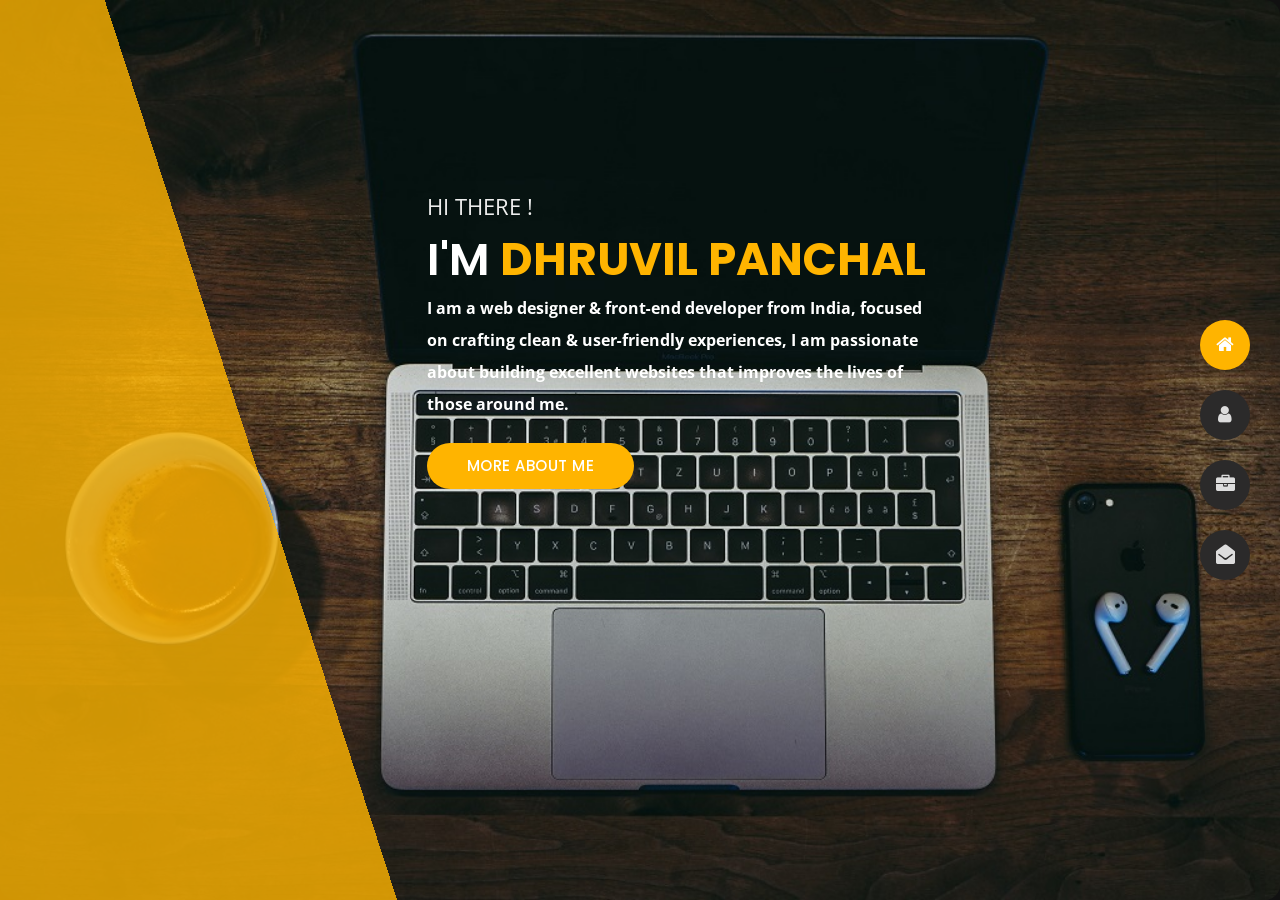
==== commit 1e428617: "updated index and bootstrap" ====
--- a/index.html
+++ b/index.html
@@ -84,7 +84,7 @@
     <div class="color-block d-none d-lg-block"></div>
     <div class="row home-details-container align-items-center">
          <!--<div class="col-lg-4 bg position-fixed d-none d-lg-block"></div>-->
-        <div style="margin-top: -17%" class="col-12 col-lg-5 offset-lg-4 home-details text-left text-sm-center text-lg-left">
+        <div class="col-12 col-lg-5 offset-lg-4 home-details text-left text-sm-center text-lg-left">
             <div >
                 <h6 class="text-uppercase open-sans-font mb-0 d-block d-sm-none d-lg-block">Hi there !</h6>
                 <h1 class="text-uppercase poppins-font"><span>I'm</span> Dhruvil Panchal</h1>
--- a/css/style.css
+++ b/css/style.css
@@ -504,9 +504,10 @@
 .home .bg {
   /*background-color:#16181b ;*/
   background-image: url("../img/laptop5.jpg");
+  width: 100%;
   background-size: cover;
   background-position: top;
-  height: calc(100vh - 60px);
+  height: auto;
   z-index: 111;
   border-radius: 15px;
   left: 30px;
